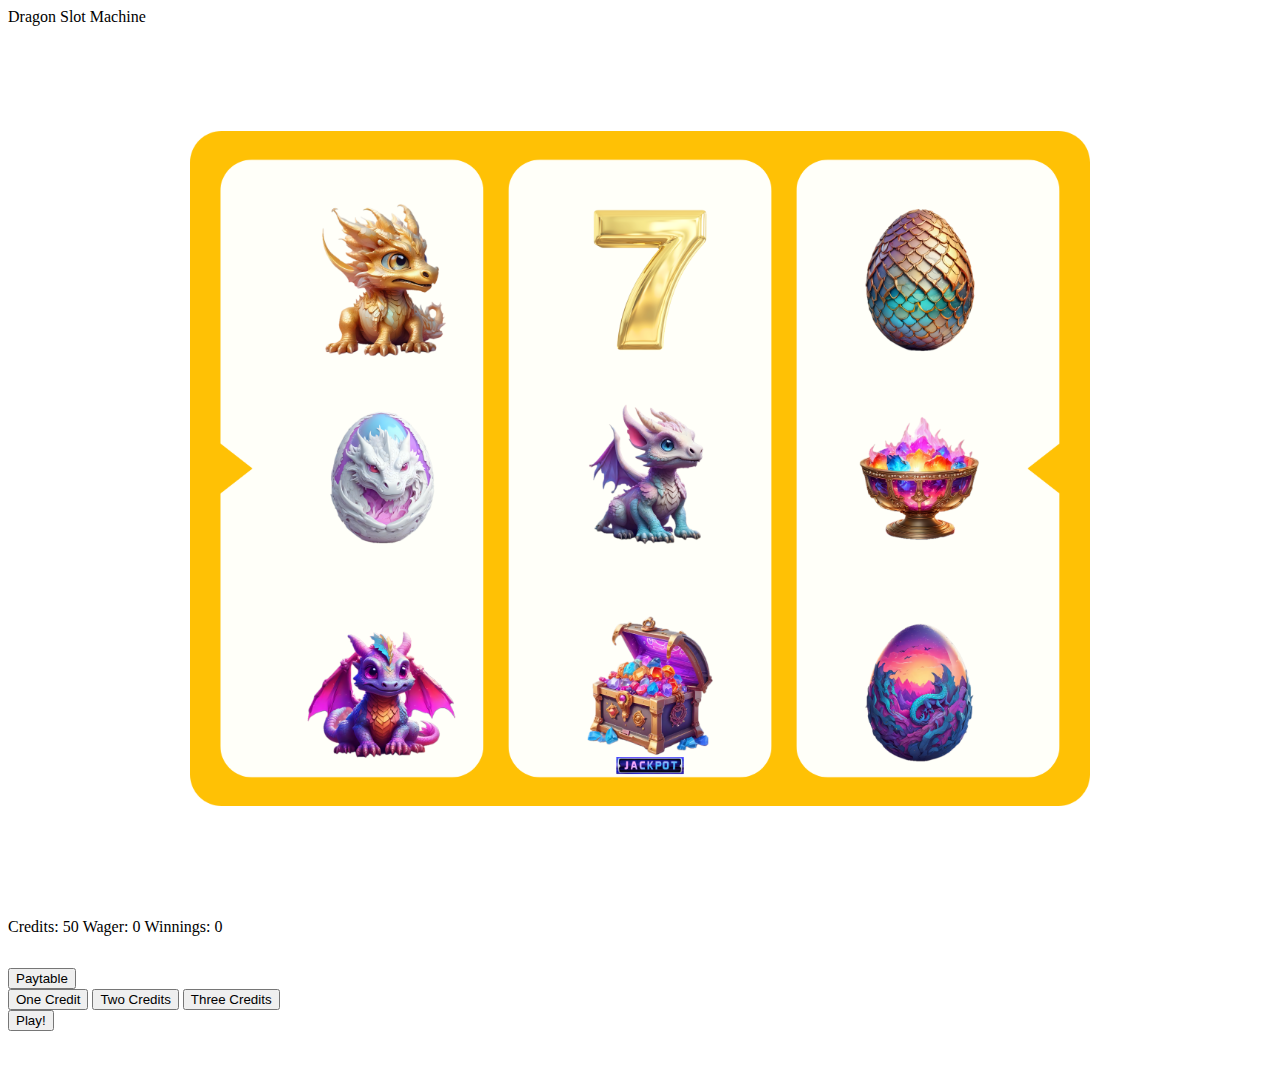
==== html/index.html @ e8eb136a "Paytable Modal" ====
<!DOCTYPE html>
<html lang="en">
<head>
    <meta charset="UTF-8">
    <meta name="viewport" content="width=device-width, initial-scale=1.0">
    <link rel="stylesheet" href="/css/style.css">
    <script src="/js/script.js" defer></script>
    <title>Dragon Slot Machine</title>
</head>
<body>
    <header>Dragon Slot Machine</header>
    <div id="slot-machine">
        <div id="reels">
            <div class="reel" id="reel-one">
                <div class="symbol" id="onetoptarget"></div>
                <div class="symbol" id="onemiddletarget"></div>
                <div class="symbol" id="onebottomtarget"></div>
            </div>
            <div class="reel" id="reel-two">
                <div class="symbol" id="twotoptarget"></div>
                <div class="symbol" id="twomiddletarget"></div>
                <div class="symbol" id="twobottomtarget"></div>
            </div>
            <div class="reel" id="reel-three">
                <div class="symbol" id="threetoptarget"></div>
                <div class="symbol" id="threemiddletarget"></div>
                <div class="symbol" id="threebottomtarget"></div>
            </div>
        </div>
    </div>
    <div id="credits">
        <p class="display">Credits:</p>
        <div class="display" id="creditstarget"></div>
        <p class="display">Wager:</p>
        <div class="display" id="wagertarget"></div>
        <p class="display">Winnings:</p>
        <div class="display" id="winningstarget"></div>
    </div>
    <div id="buttons">
        <div id="paytable-modal">
            <button id="open-paytable">Paytable</button>
        </div>
        <div id="make-wager">
            <button class="wager" id="one-credit">One Credit</button>
            <button class="wager" id="two-credit">Two Credits</button>
            <button class="wager" id="three-credit">Three Credits</button>
        </div>
        <div id="play-game">
            <button id="trigger-round">Play!</button>
        </div>
    </div>
    <div class="paytable">
        <img src="../images/paytable.png"/>
        <div id="close">+</div>
    </div>
</body>
</html>
---- css/style.css ----
body {
    display: grid;
    grid-template-areas: 
      'header header header'
      'machine machine machine'
      'credits credits credits'
      'buttons buttons buttons';
    grid-template-rows: 10px 900px 50px 50px 50px;
}

header {
    grid-area: header;
}

#slot-machine {
    grid-area: machine;
    background-image: url(../images/slot-screen.png);
    background-size: 900px;
    background-repeat: no-repeat;
    background-position-x: center;
    background-position-y: center;
}

.symbol>img {
    height: 200px;
}

#onetoptarget {
    position: absolute;
    top: 20%;
    left: 22%;
}

#onemiddletarget {
    position: absolute;
    top: 42%;
    left: 22%;
}

#onebottomtarget {
    position: absolute;
    top: 66%;
    left: 22%;
}

#twotoptarget {
    position: absolute;
    top: 20%;
    left: 43%;
}

#twomiddletarget {
    position: absolute;
    top: 42%;
    left: 43%;
}

#twobottomtarget {
    position: absolute;
    top: 66%;
    left: 43%;
}

#threetoptarget {
    position: absolute;
    top: 20%;
    left: 64%;
}

#threemiddletarget {
    position: absolute;
    top: 42%;
    left: 64%;
}

#threebottomtarget {
    position: absolute;
    top: 66%;
    left: 64%;
}

#credits {
    grid-area: credits;
}

.display {
    display: inline;
}

#buttons {
    grid-area: buttons;
}

.paytable {
    width: 100%;
    height: 100%;
    position: absolute;
    display: flex;
    justify-content: center;
    align-items: center;
    display: none;
}

.paytable-content {
    height: 1000px;
    text-align: center;
    position: relative;
}

.paytable>img {
    height: 1000px;
}

#close {
    position: absolute;
    color: black;
    top: 60px;
    right: 60px;
    font-size: 40px;
    font-weight: bolder;
    transform: rotate(45deg);
    cursor: default;
}
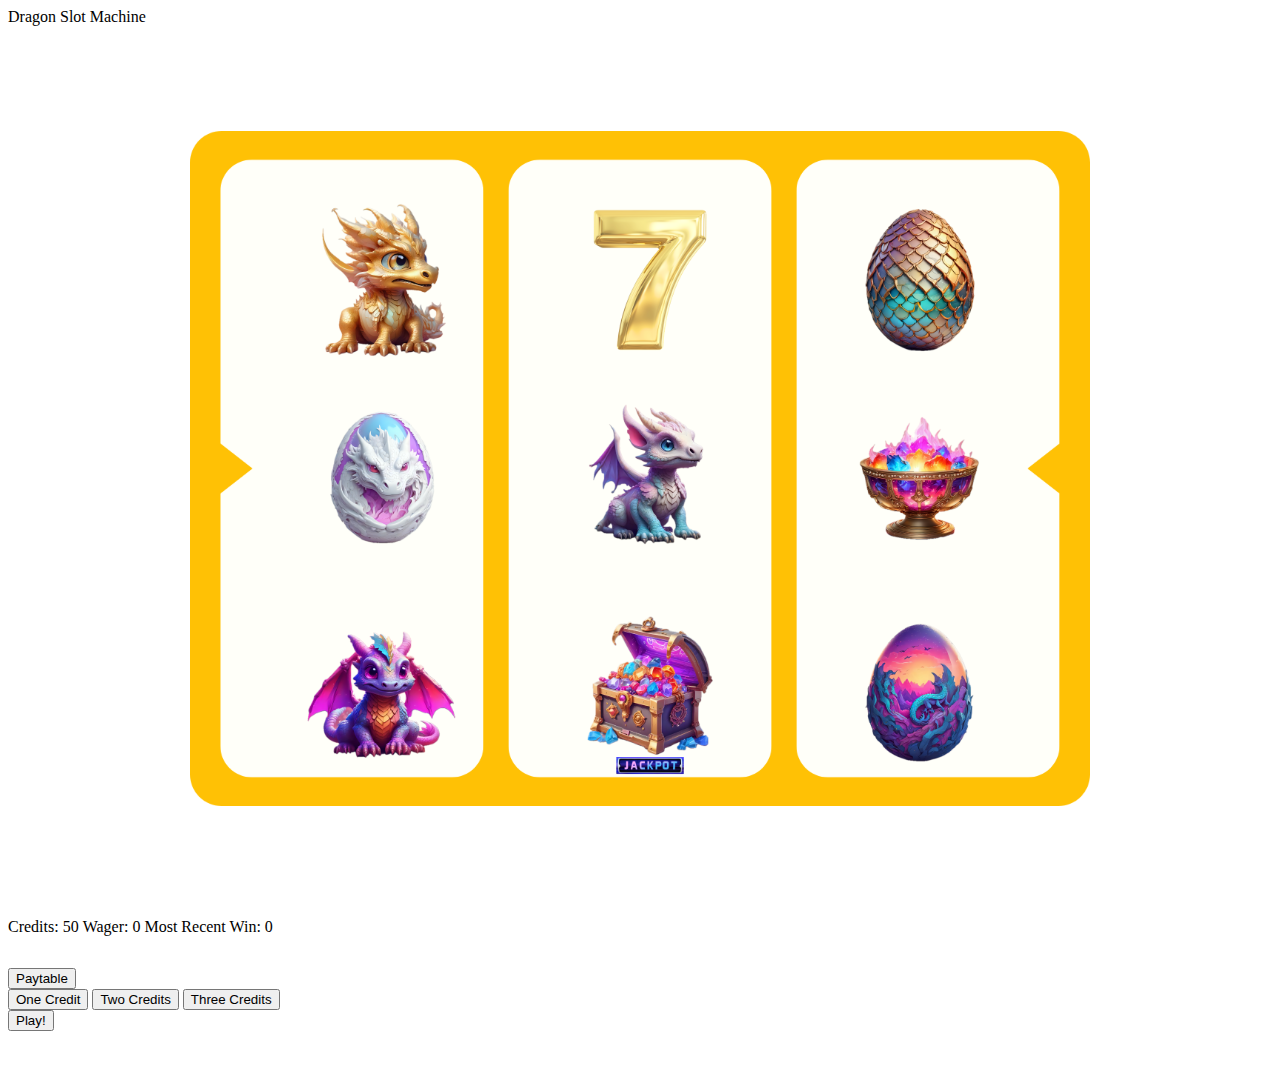
==== commit 058712ac: "Debug compareMiddles function" ====
--- a/html/index.html
+++ b/html/index.html
@@ -33,10 +33,10 @@
         <div class="display" id="creditstarget"></div>
         <p class="display">Wager:</p>
         <div class="display" id="wagertarget"></div>
-        <p class="display">Winnings:</p>
+        <p class="display">Most Recent Win:</p>
         <div class="display" id="winningstarget"></div>
     </div>
-    <div id="buttons">
+    <div id="gamebuttons">
         <div id="paytable-modal">
             <button id="open-paytable">Paytable</button>
         </div>
--- a/css/style.css
+++ b/css/style.css
@@ -10,6 +10,37 @@
 
 header {
     grid-area: header;
+}
+
+.paytable {
+    width: 100%;
+    height: 100%;
+    position: absolute;
+    display: flex;
+    justify-content: center;
+    align-items: center;
+    display: none;
+}
+
+.paytable-content {
+    height: 1000px;
+    text-align: center;
+    position: relative;
+}
+
+.paytable>img {
+    height: 1000px;
+}
+
+#close {
+    position: absolute;
+    color: black;
+    top: 60px;
+    right: 60px;
+    font-size: 40px;
+    font-weight: bolder;
+    transform: rotate(45deg);
+    cursor: default;
 }
 
 #slot-machine {
@@ -87,37 +118,6 @@
     display: inline;
 }
 
-#buttons {
+#gamebuttons {
     grid-area: buttons;
-}
-
-.paytable {
-    width: 100%;
-    height: 100%;
-    position: absolute;
-    display: flex;
-    justify-content: center;
-    align-items: center;
-    display: none;
-}
-
-.paytable-content {
-    height: 1000px;
-    text-align: center;
-    position: relative;
-}
-
-.paytable>img {
-    height: 1000px;
-}
-
-#close {
-    position: absolute;
-    color: black;
-    top: 60px;
-    right: 60px;
-    font-size: 40px;
-    font-weight: bolder;
-    transform: rotate(45deg);
-    cursor: default;
 }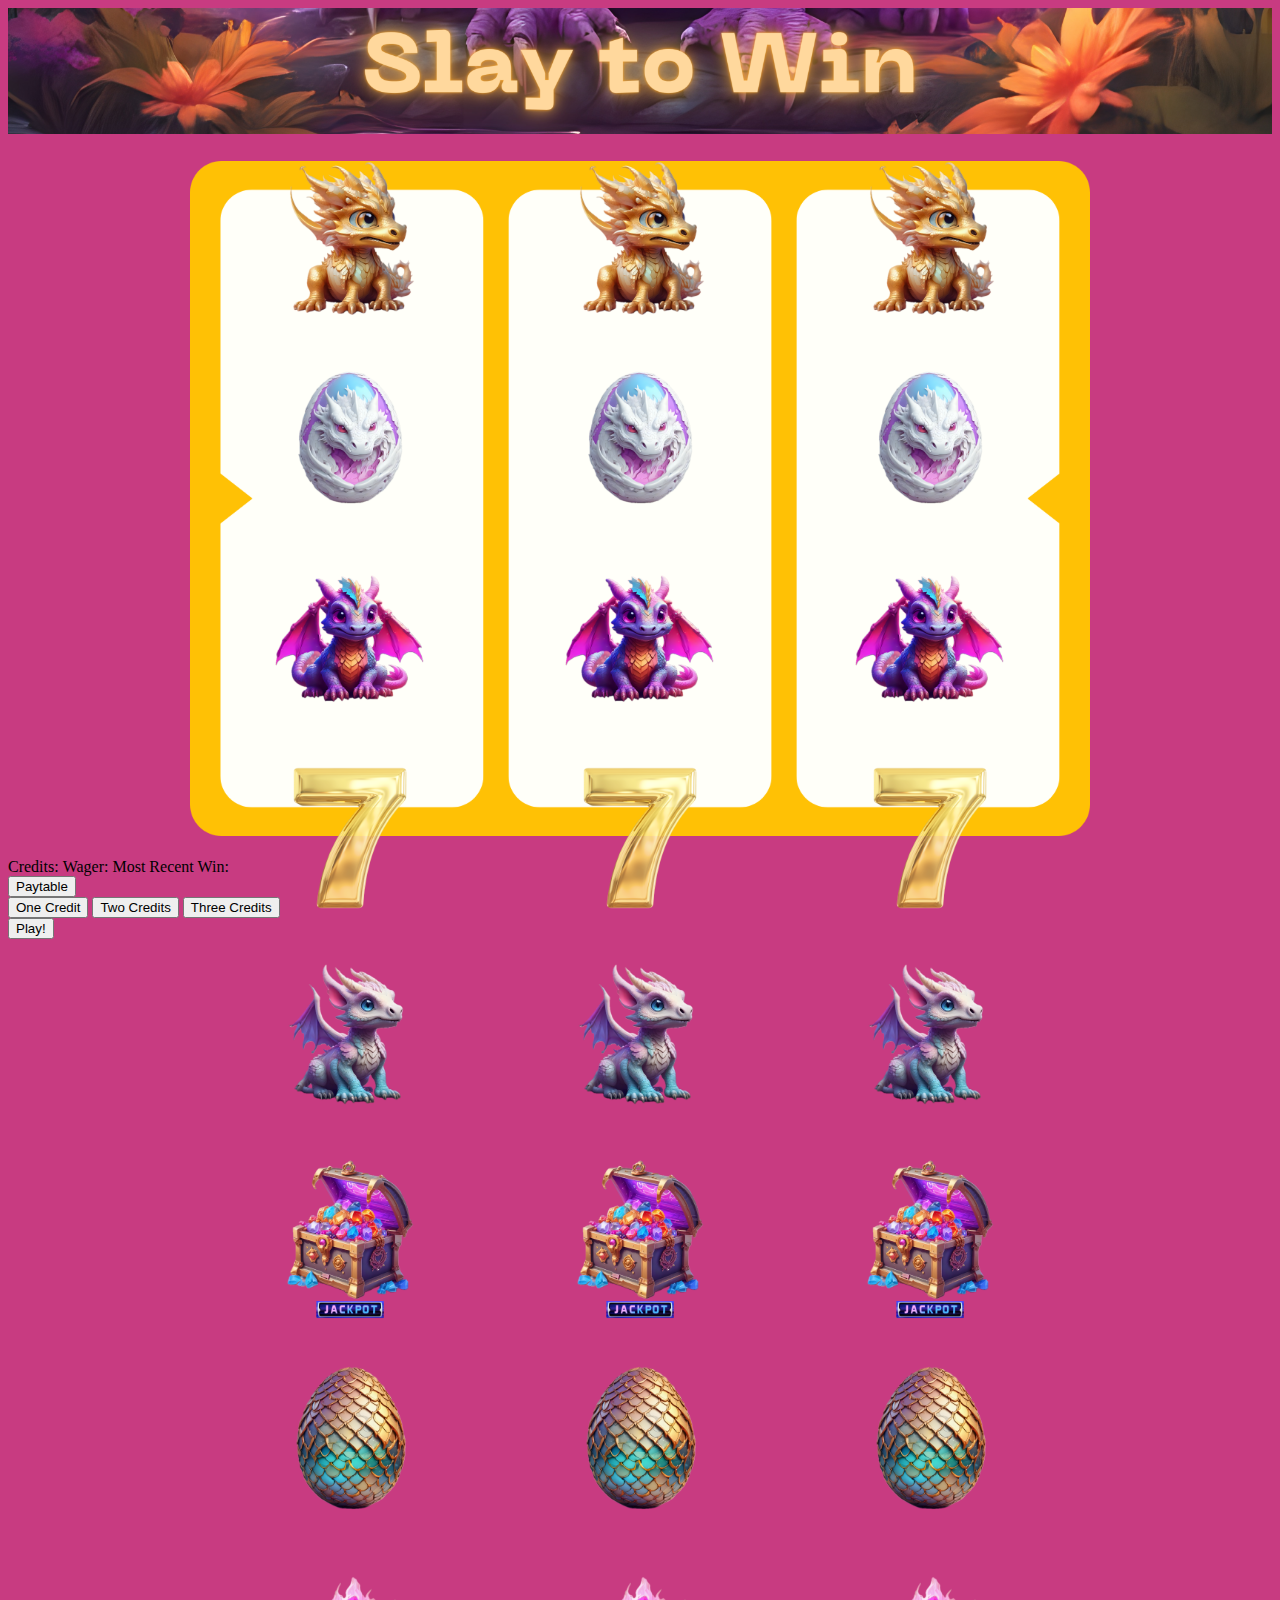
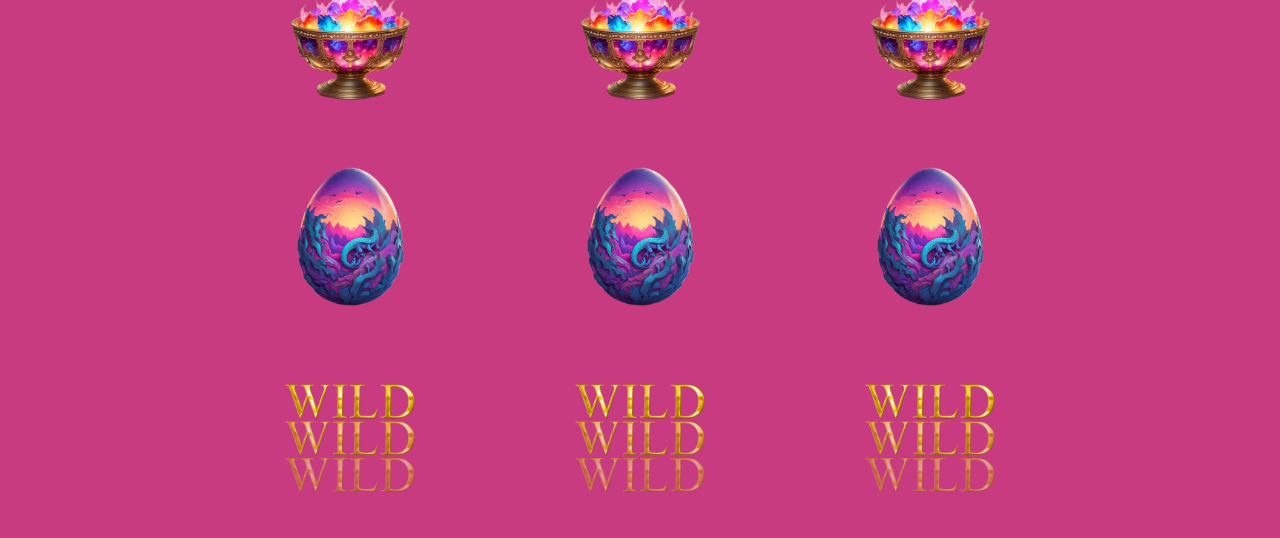
==== commit 8abbba76: "Style Page && Experiment with Animating Reels" ====
--- a/html/index.html
+++ b/html/index.html
@@ -8,24 +8,62 @@
     <title>Dragon Slot Machine</title>
 </head>
 <body>
-    <header>Dragon Slot Machine</header>
+    <header>
+        <img id="title" src="../images/slay-to-win.png">
+    </header>
     <div id="slot-machine">
-        <div id="reels">
-            <div class="reel" id="reel-one">
+        <div class="reels">
+            <div id="reel-one">
+                <span><img class="symbols" src="../images/dragon-gold.png"></span>
+                <span><img class="symbols" src="../images/egg-white.png"></span>
+                <span><img class="symbols" src="../images/dragon-multi.png"></span>
+                <span><img class="symbols" src="../images/seven.png"></span>
+                <span><img class="symbols" src="../images/dragon-white.png"></span>
+                <span><img class="symbols" src="../images/jackpot.png"></span>
+                <span><img class="symbols" src="../images/egg-gold.png"></span>
+                <span><img class="symbols" src="../images/fire-bowl.png"></span>
+                <span><img class="symbols" src="../images/egg-multi.png"></span>
+                <span><img class="symbols" src="../images/wild.png"></span>
+            </div>
+            <div id="reel-two">
+                <span><img class="symbols" src="../images/dragon-gold.png"></span>
+                <span><img class="symbols" src="../images/egg-white.png"></span>
+                <span><img class="symbols" src="../images/dragon-multi.png"></span>
+                <span><img class="symbols" src="../images/seven.png"></span>
+                <span><img class="symbols" src="../images/dragon-white.png"></span>
+                <span><img class="symbols" src="../images/jackpot.png"></span>
+                <span><img class="symbols" src="../images/egg-gold.png"></span>
+                <span><img class="symbols" src="../images/fire-bowl.png"></span>
+                <span><img class="symbols" src="../images/egg-multi.png"></span>
+                <span><img class="symbols" src="../images/wild.png"></span>
+            </div>
+            <div id="reel-three">
+                <span><img class="symbols" src="../images/dragon-gold.png"></span>
+                <span><img class="symbols" src="../images/egg-white.png"></span>
+                <span><img class="symbols" src="../images/dragon-multi.png"></span>
+                <span><img class="symbols" src="../images/seven.png"></span>
+                <span><img class="symbols" src="../images/dragon-white.png"></span>
+                <span><img class="symbols" src="../images/jackpot.png"></span>
+                <span><img class="symbols" src="../images/egg-gold.png"></span>
+                <span><img class="symbols" src="../images/fire-bowl.png"></span>
+                <span><img class="symbols" src="../images/egg-multi.png"></span>
+                <span><img class="symbols" src="../images/wild.png"></span>
+            </div>
+            <!-- <div id="reel-one">
                 <div class="symbol" id="onetoptarget"></div>
                 <div class="symbol" id="onemiddletarget"></div>
                 <div class="symbol" id="onebottomtarget"></div>
             </div>
-            <div class="reel" id="reel-two">
+            <div id="reel-two">
                 <div class="symbol" id="twotoptarget"></div>
                 <div class="symbol" id="twomiddletarget"></div>
                 <div class="symbol" id="twobottomtarget"></div>
             </div>
-            <div class="reel" id="reel-three">
+            <div id="reel-three">
                 <div class="symbol" id="threetoptarget"></div>
                 <div class="symbol" id="threemiddletarget"></div>
                 <div class="symbol" id="threebottomtarget"></div>
-            </div>
+            </div> -->
         </div>
     </div>
     <div id="credits">
--- a/css/style.css
+++ b/css/style.css
@@ -1,62 +1,66 @@
 body {
-    display: grid;
-    grid-template-areas: 
-      'header header header'
-      'machine machine machine'
-      'credits credits credits'
-      'buttons buttons buttons';
-    grid-template-rows: 10px 900px 50px 50px 50px;
+    background-color: #c83b81;
 }
 
-header {
-    grid-area: header;
-}
-
-.paytable {
+#title {
     width: 100%;
-    height: 100%;
-    position: absolute;
-    display: flex;
-    justify-content: center;
-    align-items: center;
-    display: none;
-}
-
-.paytable-content {
-    height: 1000px;
-    text-align: center;
-    position: relative;
-}
-
-.paytable>img {
-    height: 1000px;
-}
-
-#close {
-    position: absolute;
-    color: black;
-    top: 60px;
-    right: 60px;
-    font-size: 40px;
-    font-weight: bolder;
-    transform: rotate(45deg);
-    cursor: default;
 }
 
 #slot-machine {
-    grid-area: machine;
     background-image: url(../images/slot-screen.png);
+    height: 80vh;
     background-size: 900px;
     background-repeat: no-repeat;
     background-position-x: center;
     background-position-y: center;
 }
 
-.symbol>img {
+.symbols {
     height: 200px;
 }
 
-#onetoptarget {
+
+.reels {
+    display: flex;
+    align-items: center;
+    justify-content: center;
+    overflow-y: hidden;
+}
+
+#reel-one span{
+   display: flex;
+   flex-direction: column;
+   text-align: left;
+   padding: 0 45px 0 45px;
+   animation: none;
+}
+
+#reel-two span{
+    display: flex;
+    flex-direction: column;
+    text-align: right;
+    padding: 0 45px 0 45px;
+    animation: none;
+}
+
+#reel-three span{
+    display: flex;
+    flex-direction: column;
+    text-align: right;
+    padding: 0 45px 0 45px;
+    animation: none;
+}
+  
+@keyframes spin {
+    from {
+        transform: translateY(0%)
+    }
+    to{
+        transform: translateY(-100%);
+    }
+}
+
+/* #onetoptarget {
     position: absolute;
     top: 20%;
     left: 22%;
@@ -108,16 +112,39 @@
     position: absolute;
     top: 66%;
     left: 64%;
-}
-
-#credits {
-    grid-area: credits;
-}
+} */
 
 .display {
     display: inline;
 }
 
-#gamebuttons {
-    grid-area: buttons;
+.paytable {
+    width: 100%;
+    height: 100%;
+    position: absolute;
+    display: flex;
+    justify-content: center;
+    align-items: center;
+    display: none;
+}
+
+.paytable-content {
+    height: 1000px;
+    text-align: center;
+    position: relative;
+}
+
+.paytable>img {
+    height: 1000px;
+}
+
+#close {
+    position: absolute;
+    color: black;
+    top: 60px;
+    right: 60px;
+    font-size: 40px;
+    font-weight: bolder;
+    transform: rotate(45deg);
+    cursor: default;
 }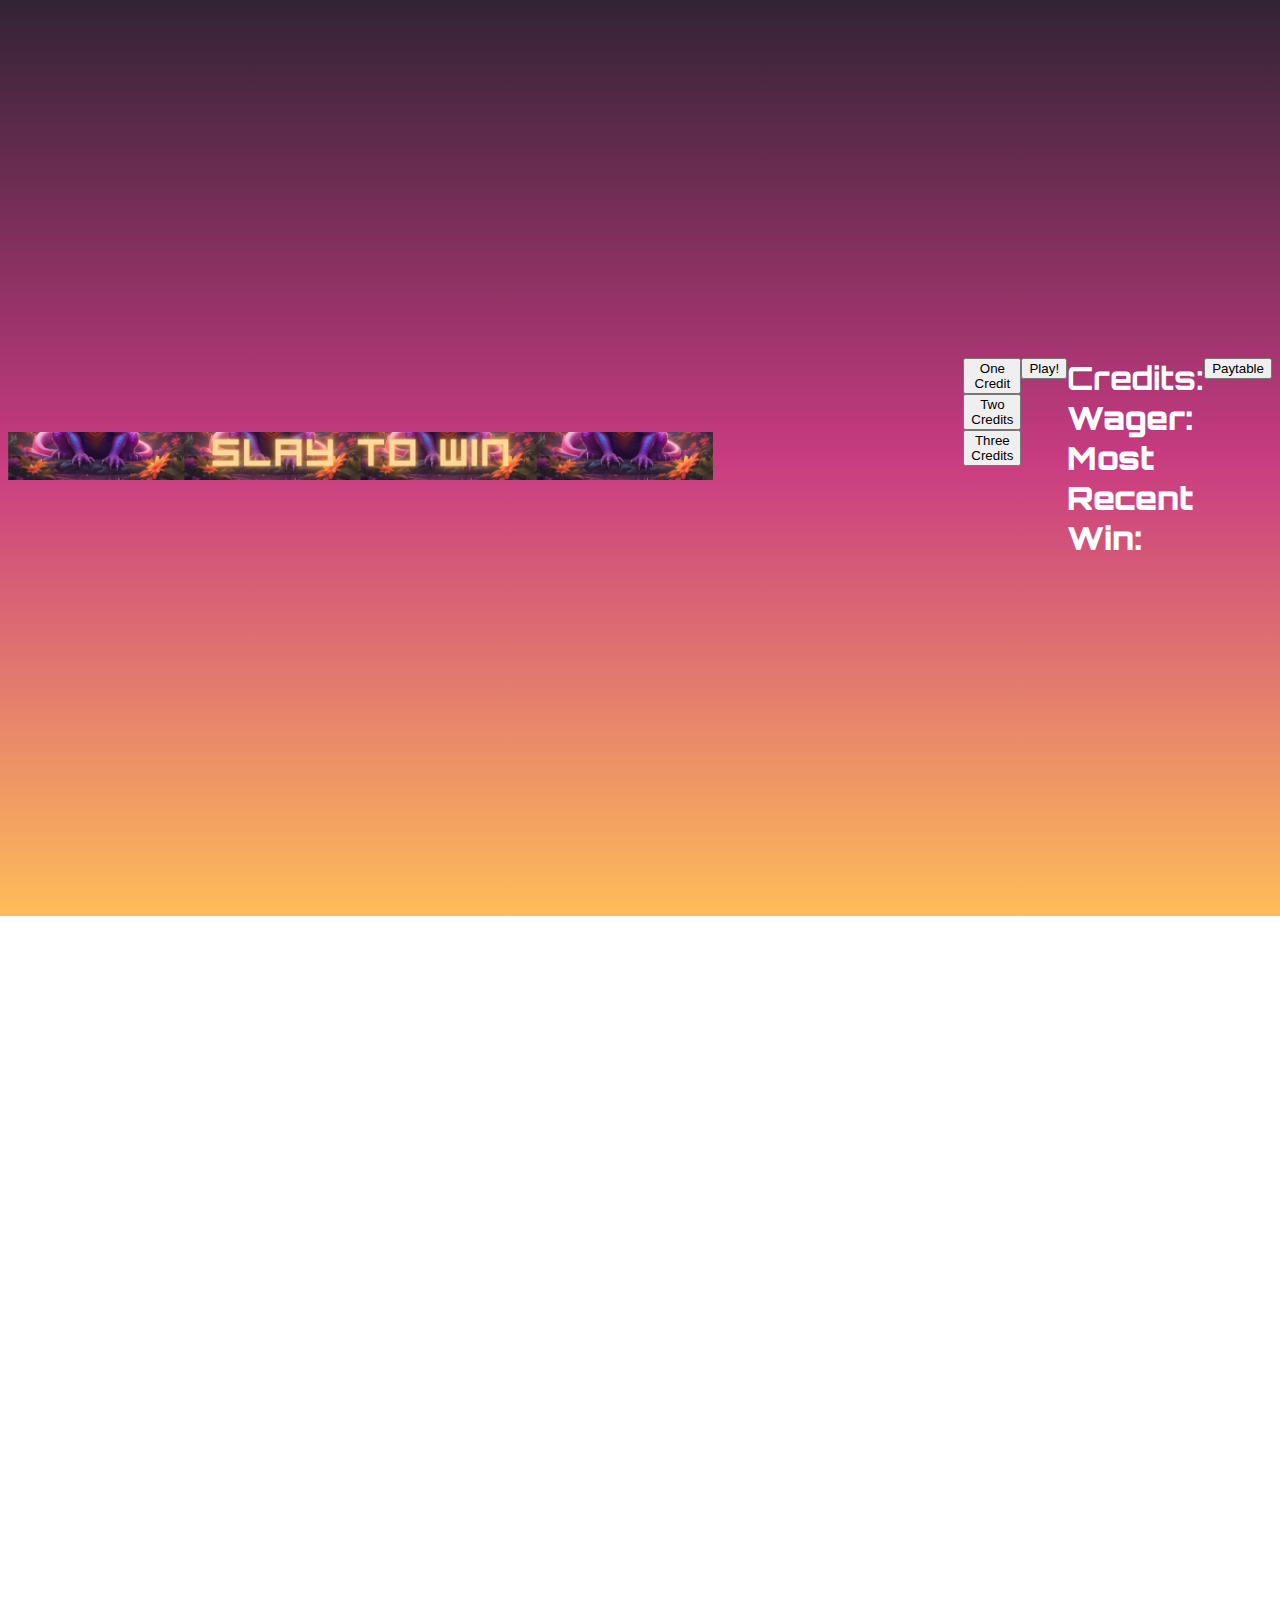
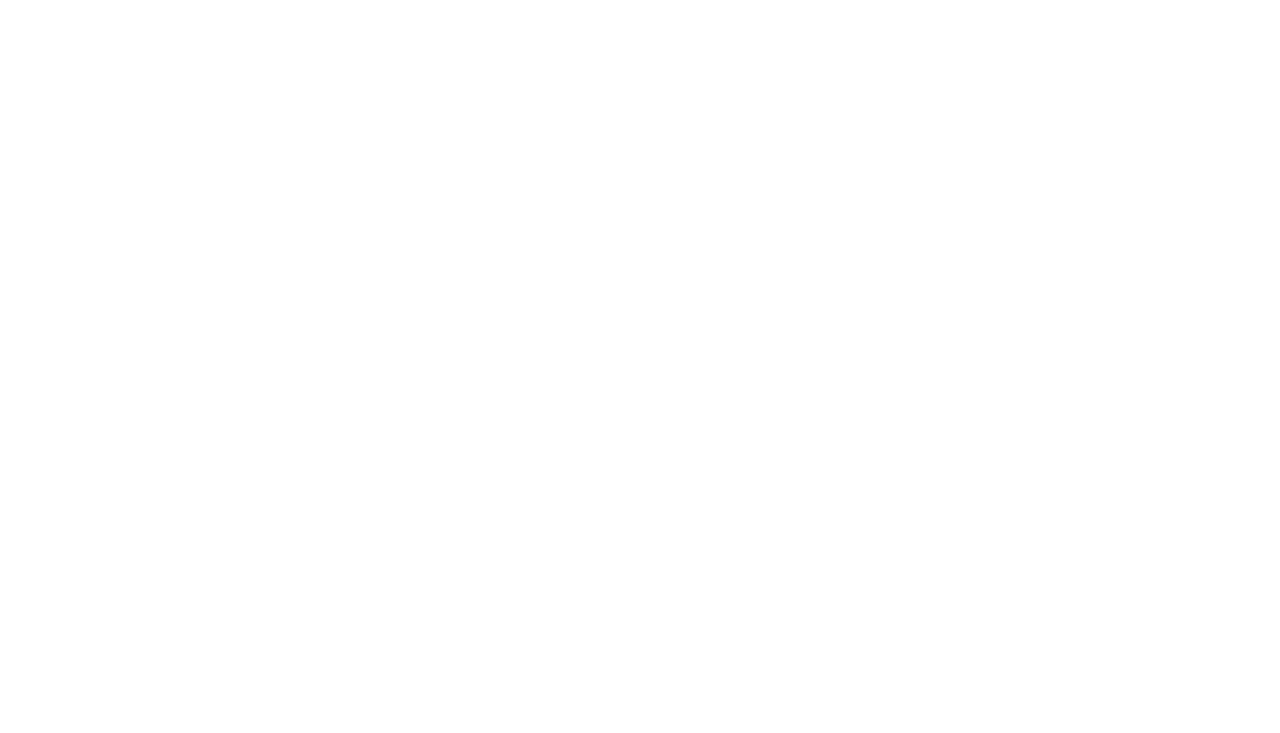
==== commit 020c4c74: "Rework reels in CSS and HTML && May need to revert back" ====
--- a/html/index.html
+++ b/html/index.html
@@ -5,79 +5,27 @@
     <meta name="viewport" content="width=device-width, initial-scale=1.0">
     <link rel="stylesheet" href="/css/style.css">
     <script src="/js/script.js" defer></script>
+    <link rel="preconnect" href="https://fonts.googleapis.com">
+<link rel="preconnect" href="https://fonts.gstatic.com" crossorigin>
+<link href="https://fonts.googleapis.com/css2?family=Julius+Sans+One&family=Orbitron:wght@400..900&family=Pixelify+Sans:wght@400..700&display=swap" rel="stylesheet">
     <title>Dragon Slot Machine</title>
 </head>
 <body>
     <header>
         <img id="title" src="../images/slay-to-win.png">
     </header>
-    <div id="slot-machine">
-        <div class="reels">
-            <div id="reel-one">
-                <span><img class="symbols" src="../images/dragon-gold.png"></span>
-                <span><img class="symbols" src="../images/egg-white.png"></span>
-                <span><img class="symbols" src="../images/dragon-multi.png"></span>
-                <span><img class="symbols" src="../images/seven.png"></span>
-                <span><img class="symbols" src="../images/dragon-white.png"></span>
-                <span><img class="symbols" src="../images/jackpot.png"></span>
-                <span><img class="symbols" src="../images/egg-gold.png"></span>
-                <span><img class="symbols" src="../images/fire-bowl.png"></span>
-                <span><img class="symbols" src="../images/egg-multi.png"></span>
-                <span><img class="symbols" src="../images/wild.png"></span>
-            </div>
-            <div id="reel-two">
-                <span><img class="symbols" src="../images/dragon-gold.png"></span>
-                <span><img class="symbols" src="../images/egg-white.png"></span>
-                <span><img class="symbols" src="../images/dragon-multi.png"></span>
-                <span><img class="symbols" src="../images/seven.png"></span>
-                <span><img class="symbols" src="../images/dragon-white.png"></span>
-                <span><img class="symbols" src="../images/jackpot.png"></span>
-                <span><img class="symbols" src="../images/egg-gold.png"></span>
-                <span><img class="symbols" src="../images/fire-bowl.png"></span>
-                <span><img class="symbols" src="../images/egg-multi.png"></span>
-                <span><img class="symbols" src="../images/wild.png"></span>
-            </div>
-            <div id="reel-three">
-                <span><img class="symbols" src="../images/dragon-gold.png"></span>
-                <span><img class="symbols" src="../images/egg-white.png"></span>
-                <span><img class="symbols" src="../images/dragon-multi.png"></span>
-                <span><img class="symbols" src="../images/seven.png"></span>
-                <span><img class="symbols" src="../images/dragon-white.png"></span>
-                <span><img class="symbols" src="../images/jackpot.png"></span>
-                <span><img class="symbols" src="../images/egg-gold.png"></span>
-                <span><img class="symbols" src="../images/fire-bowl.png"></span>
-                <span><img class="symbols" src="../images/egg-multi.png"></span>
-                <span><img class="symbols" src="../images/wild.png"></span>
-            </div>
-            <!-- <div id="reel-one">
-                <div class="symbol" id="onetoptarget"></div>
-                <div class="symbol" id="onemiddletarget"></div>
-                <div class="symbol" id="onebottomtarget"></div>
-            </div>
-            <div id="reel-two">
-                <div class="symbol" id="twotoptarget"></div>
-                <div class="symbol" id="twomiddletarget"></div>
-                <div class="symbol" id="twobottomtarget"></div>
-            </div>
-            <div id="reel-three">
-                <div class="symbol" id="threetoptarget"></div>
-                <div class="symbol" id="threemiddletarget"></div>
-                <div class="symbol" id="threebottomtarget"></div>
-            </div> -->
+    <div class="slot-machine">
+        <div class="reels" id="reel-one">
+            <div id="one"></div>
+        </div>
+        <div class="reels" id="reel-two">
+            <div id="two"></div>
+        </div>
+        <div class="reels" id="reel-three">
+            <div id="three"></div>
         </div>
     </div>
-    <div id="credits">
-        <p class="display">Credits:</p>
-        <div class="display" id="creditstarget"></div>
-        <p class="display">Wager:</p>
-        <div class="display" id="wagertarget"></div>
-        <p class="display">Most Recent Win:</p>
-        <div class="display" id="winningstarget"></div>
-    </div>
     <div id="gamebuttons">
-        <div id="paytable-modal">
-            <button id="open-paytable">Paytable</button>
-        </div>
         <div id="make-wager">
             <button class="wager" id="one-credit">One Credit</button>
             <button class="wager" id="two-credit">Two Credits</button>
@@ -86,10 +34,32 @@
         <div id="play-game">
             <button id="trigger-round">Play!</button>
         </div>
+        <div class="outcome">
+            <div id="outcome-content-win">
+                <h>WIN</h>
+                <div id="exit">+</div>
+            </div>
+            <div id="outcome-content-lose">
+                <h>LOSE</h>
+                <div id="exit">+</div>
+            </div>
+        </div>
+    <div id="credits">
+        <p class="display"><b>Credits:<b></p>
+        <div class="display" id="creditstarget"></div>
+        <p class="display">Wager:</p>
+        <div class="display" id="wagertarget"></div>
+        <p class="display">Most Recent Win:</p>
+        <div class="display" id="winningstarget"></div>
     </div>
-    <div class="paytable">
-        <img src="../images/paytable.png"/>
-        <div id="close">+</div>
+    <div id="paytable-modal">
+        <button id="open-paytable">Paytable</button>
+        <div class="paytable">
+            <div class="paytable-content">
+                <img src="../images/dragon-paytable.png"/>
+            </div>
+            <div id="close">+</div>
+        </div>
     </div>
 </body>
 </html>--- a/css/style.css
+++ b/css/style.css
@@ -1,118 +1,58 @@
 body {
-    background-color: #c83b81;
+    background-image: linear-gradient(#322335, #c83b81, #ffbd59);
+    background-repeat: no-repeat;
+    height: 100vh;
+    display: flex;
+    justify-content: center;
+    align-items: center;
 }
 
 #title {
     width: 100%;
 }
 
-#slot-machine {
-    background-image: url(../images/slot-screen.png);
-    height: 80vh;
-    background-size: 900px;
-    background-repeat: no-repeat;
-    background-position-x: center;
-    background-position-y: center;
+.slot-machine {
+    width: 750px;
+    height: 750px;
 }
 
-.symbols {
-    height: 200px;
+.reels {
+    width: 250px;
+    height: 750px;
+    justify-content: space-between;
 }
 
-
-.reels {
-    display: flex;
-    align-items: center;
-    justify-content: center;
-    overflow-y: hidden;
+#reel-one {
+    background-image: url("../images/reel-one");
+    background-position: 0 0;
 }
 
-#reel-one span{
-   display: flex;
-   flex-direction: column;
-   text-align: left;
-   padding: 0 45px 0 45px;
-   animation: none;
+#reel-two {
+    background-image: url("../images/reel-two");
+    background-position: 0 0;
 }
 
-#reel-two span{
+#reel-three {
+    background-image: url("../images/reel-three");
+    background-position: 0 0;
+}
+
+#gamebuttons {
+    display: inline-flex;
+    justify-content: flex-end;
+}
+
+.wager {
     display: flex;
     flex-direction: column;
-    text-align: right;
-    padding: 0 45px 0 45px;
-    animation: none;
 }
 
-#reel-three span{
-    display: flex;
-    flex-direction: column;
-    text-align: right;
-    padding: 0 45px 0 45px;
-    animation: none;
+#credits {
+    font-family: "orbitron";
+    text-align: left;
+    color: white;
+    font-size: xx-large;
 }
-  
-@keyframes spin {
-    from {
-        transform: translateY(0%)
-    }
-    to{
-        transform: translateY(-100%);
-    }
-}
-
-/* #onetoptarget {
-    position: absolute;
-    top: 20%;
-    left: 22%;
-}
-
-#onemiddletarget {
-    position: absolute;
-    top: 42%;
-    left: 22%;
-}
-
-#onebottomtarget {
-    position: absolute;
-    top: 66%;
-    left: 22%;
-}
-
-#twotoptarget {
-    position: absolute;
-    top: 20%;
-    left: 43%;
-}
-
-#twomiddletarget {
-    position: absolute;
-    top: 42%;
-    left: 43%;
-}
-
-#twobottomtarget {
-    position: absolute;
-    top: 66%;
-    left: 43%;
-}
-
-#threetoptarget {
-    position: absolute;
-    top: 20%;
-    left: 64%;
-}
-
-#threemiddletarget {
-    position: absolute;
-    top: 42%;
-    left: 64%;
-}
-
-#threebottomtarget {
-    position: absolute;
-    top: 66%;
-    left: 64%;
-} */
 
 .display {
     display: inline;
@@ -134,7 +74,7 @@
     position: relative;
 }
 
-.paytable>img {
+.paytable-content>img {
     height: 1000px;
 }
 
@@ -147,4 +87,35 @@
     font-weight: bolder;
     transform: rotate(45deg);
     cursor: default;
+}
+
+#outcome-content-win {
+    width: 100%;
+    height: 100%;
+    position: absolute;
+    display: flex;
+    justify-content: center;
+    align-items: center;
+    display: none;
+}
+
+#outcome-content-lose {
+    width: 100%;
+    height: 100%;
+    position: absolute;
+    display: flex;
+    justify-content: center;
+    align-items: center;
+    display: none;
+}
+
+#exit {
+    position: absolute;
+    color: black;
+    top: 60px;
+    right: 60px;
+    font-size: 40px;
+    font-weight: bolder;
+    transform: rotate(45deg);
+    cursor: default;
 }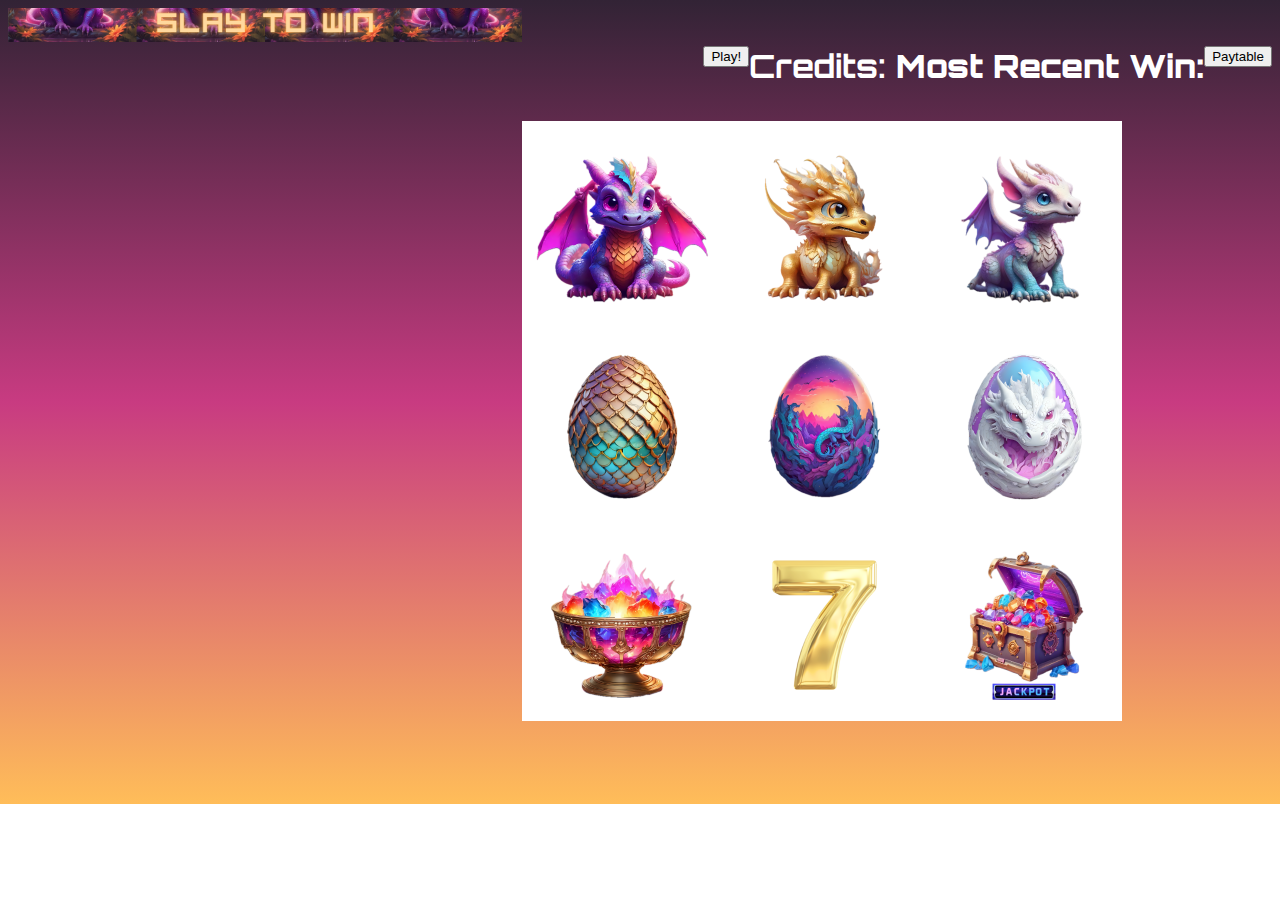
==== commit 0a2ebf44: "Establish scrolling animation && Rework related functions" ====
--- a/html/index.html
+++ b/html/index.html
@@ -26,31 +26,31 @@
         </div>
     </div>
     <div id="gamebuttons">
-        <div id="make-wager">
+        <!-- <div id="make-wager">
             <button class="wager" id="one-credit">One Credit</button>
             <button class="wager" id="two-credit">Two Credits</button>
             <button class="wager" id="three-credit">Three Credits</button>
-        </div>
+        </div> -->
         <div id="play-game">
             <button id="trigger-round">Play!</button>
-        </div>
-        <div class="outcome">
-            <div id="outcome-content-win">
-                <h>WIN</h>
-                <div id="exit">+</div>
-            </div>
-            <div id="outcome-content-lose">
-                <h>LOSE</h>
-                <div id="exit">+</div>
-            </div>
         </div>
     <div id="credits">
         <p class="display"><b>Credits:<b></p>
         <div class="display" id="creditstarget"></div>
-        <p class="display">Wager:</p>
-        <div class="display" id="wagertarget"></div>
+        <!-- <p class="display">Wager:</p>
+        <div class="display" id="wagertarget"></div> -->
         <p class="display">Most Recent Win:</p>
         <div class="display" id="winningstarget"></div>
+    </div>
+    <div class="outcome">
+        <div id="outcome-content-win">
+            <h>WIN</h>
+            <div id="exit">+</div>
+        </div>
+        <div id="outcome-content-lose">
+            <h>LOSE</h>
+            <div id="exit">+</div>
+        </div>
     </div>
     <div id="paytable-modal">
         <button id="open-paytable">Paytable</button>
--- a/css/style.css
+++ b/css/style.css
@@ -1,53 +1,90 @@
 body {
     background-image: linear-gradient(#322335, #c83b81, #ffbd59);
     background-repeat: no-repeat;
-    height: 100vh;
-    display: flex;
-    justify-content: center;
-    align-items: center;
+    display: grid;
+    grid-area: 
+    header header header header header,
+    screen screen screen buttons buttons,
+    screen screen screen buttons buttons,
+    display display display display display
 }
 
 #title {
+    grid-area: header;
     width: 100%;
 }
 
 .slot-machine {
+    grid-area: screen;
+    display: flex;
     width: 750px;
     height: 750px;
+    align-items: center;
 }
 
 .reels {
-    width: 250px;
-    height: 750px;
+    background-color: white;
+    display: inline-flex;
+    width: 200px;
+    height: 600px;
     justify-content: space-between;
 }
 
 #reel-one {
-    background-image: url("../images/reel-one");
-    background-position: 0 0;
+    background-image: url(../images/reel-one.png);
+    background-size: 200px;
+    background-repeat: repeat-y;
+    background-position-x: 0;
+    background-position-y: 0;
+    animation-name: spinReel;
+    animation-duration: 6s;
 }
 
 #reel-two {
-    background-image: url("../images/reel-two");
-    background-position: 0 0;
+    background-image: url(../images/reel-two.png);
+    background-size: 200px;
+    background-repeat: repeat-y;
+    background-position-x: 0;
+    background-position-y: 0;
+    animation-name: spinReel;
+    animation-duration: 6s;
+    animation-delay: .5s;
 }
 
 #reel-three {
-    background-image: url("../images/reel-three");
-    background-position: 0 0;
+    background-image: url(../images/reel-three.png);
+    background-size: 200px;
+    background-repeat: repeat-y;
+    background-position-x: 0;
+    background-position-y: 0;
+    animation-name: spinReel;
+    animation-duration: 6s;
+    animation-delay: 1s;
+}
+
+@keyframes spinReel {
+    0% {
+        background-position-y: 0
+    }
+    100% {
+        background-position-y: 1800px;
+    }
 }
 
 #gamebuttons {
-    display: inline-flex;
+    grid-area: buttons;
+    display: flex;
     justify-content: flex-end;
 }
 
 .wager {
+    grid-area: buttons;
     display: flex;
     flex-direction: column;
 }
 
 #credits {
+    grid-area: display;
     font-family: "orbitron";
     text-align: left;
     color: white;
@@ -59,6 +96,7 @@
 }
 
 .paytable {
+    grid-area: buttons;
     width: 100%;
     height: 100%;
     position: absolute;
@@ -90,6 +128,7 @@
 }
 
 #outcome-content-win {
+    grid-area: buttons;
     width: 100%;
     height: 100%;
     position: absolute;
@@ -100,6 +139,7 @@
 }
 
 #outcome-content-lose {
+    grid-area: buttons;
     width: 100%;
     height: 100%;
     position: absolute;
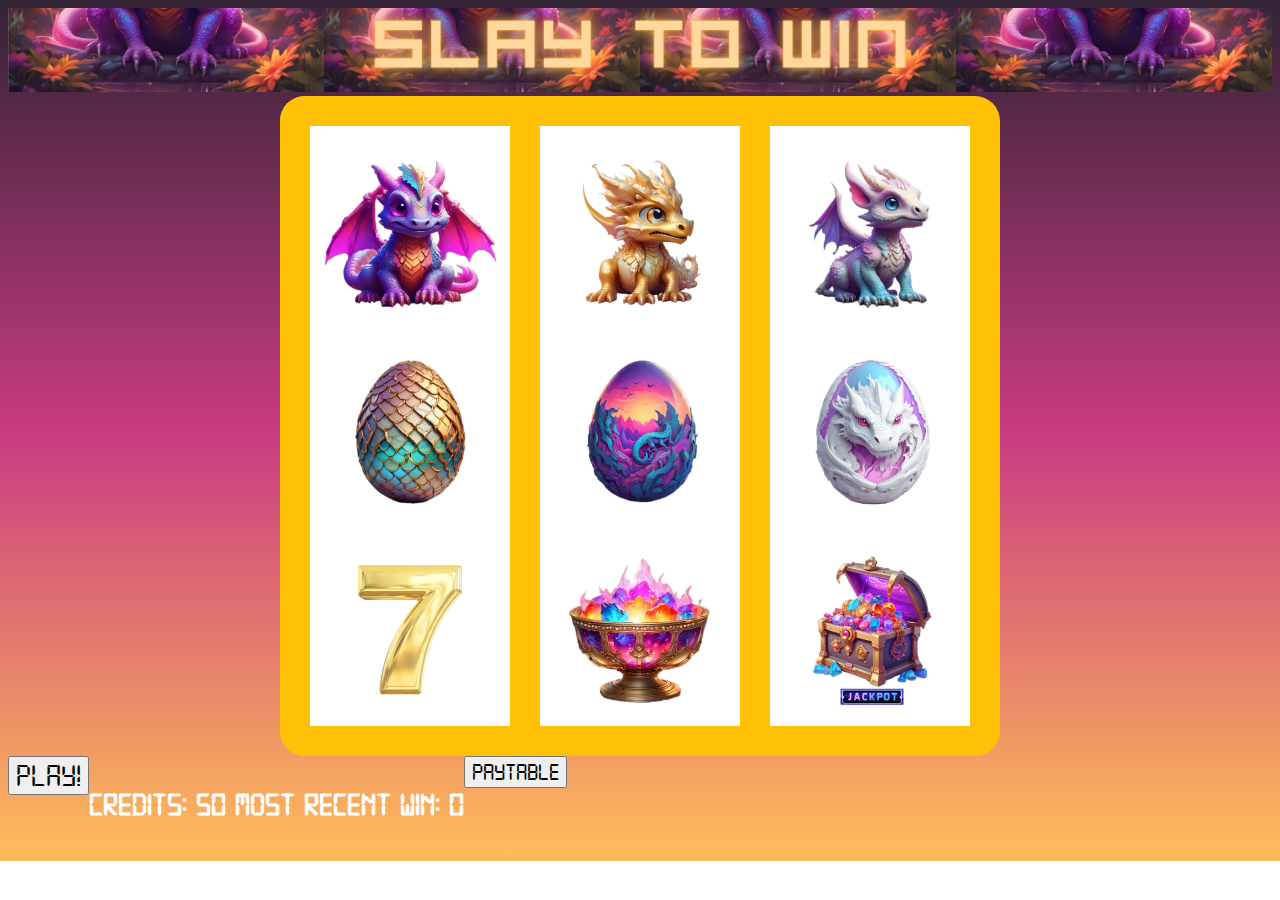
==== commit 8599d692: "Style page && Clean code" ====
--- a/html/index.html
+++ b/html/index.html
@@ -5,9 +5,6 @@
     <meta name="viewport" content="width=device-width, initial-scale=1.0">
     <link rel="stylesheet" href="/css/style.css">
     <script src="/js/script.js" defer></script>
-    <link rel="preconnect" href="https://fonts.googleapis.com">
-<link rel="preconnect" href="https://fonts.gstatic.com" crossorigin>
-<link href="https://fonts.googleapis.com/css2?family=Julius+Sans+One&family=Orbitron:wght@400..900&family=Pixelify+Sans:wght@400..700&display=swap" rel="stylesheet">
     <title>Dragon Slot Machine</title>
 </head>
 <body>
@@ -42,21 +39,21 @@
         <p class="display">Most Recent Win:</p>
         <div class="display" id="winningstarget"></div>
     </div>
-    <div class="outcome">
-        <div id="outcome-content-win">
-            <h>WIN</h>
-            <div id="exit">+</div>
+    <div class="outcome-modal">
+        <div id="win">
+            <h>YOU ARE ON FIRE!</h>
+            <div id="exitwin">+</div>
         </div>
-        <div id="outcome-content-lose">
-            <h>LOSE</h>
-            <div id="exit">+</div>
+        <div id="lose">
+            <h>YOU BURNED OUT, BETTER LUCK NEXT TIME.</h>
+            <div id="exitlose">+</div>
         </div>
     </div>
     <div id="paytable-modal">
         <button id="open-paytable">Paytable</button>
         <div class="paytable">
             <div class="paytable-content">
-                <img src="../images/dragon-paytable.png"/>
+                <img src="../images/dragon-paytable-amended.png"/>
             </div>
             <div id="close">+</div>
         </div>
--- a/css/style.css
+++ b/css/style.css
@@ -1,33 +1,37 @@
 body {
     background-image: linear-gradient(#322335, #c83b81, #ffbd59);
     background-repeat: no-repeat;
-    display: grid;
-    grid-area: 
-    header header header header header,
-    screen screen screen buttons buttons,
-    screen screen screen buttons buttons,
-    display display display display display
-}
-
-#title {
-    grid-area: header;
+    size: 100vh;
+    display: flexbox;
+}
+
+@font-face {
+    font-family: digital;
+    src: url(../fonts/digital.ttf);
+}
+
+@font-face {
+    font-family: orbitron;
+    src: url(../fonts/orbitron.ttf);
+}
+
+header>img {
+    display: flexbox;
     width: 100%;
 }
 
 .slot-machine {
-    grid-area: screen;
-    display: flex;
-    width: 750px;
-    height: 750px;
-    align-items: center;
+    display: flex;
+    align-items: center;
+    justify-content: center;
 }
 
 .reels {
-    background-color: white;
+    background-color: #ffc105;
     display: inline-flex;
     width: 200px;
     height: 600px;
-    justify-content: space-between;
+    border: 30px solid #ffc105;
 }
 
 #reel-one {
@@ -36,8 +40,9 @@
     background-repeat: repeat-y;
     background-position-x: 0;
     background-position-y: 0;
-    animation-name: spinReel;
-    animation-duration: 6s;
+    animation: none;
+    border-right: none;
+    border-radius: 25px 0 0 25px;
 }
 
 #reel-two {
@@ -46,9 +51,8 @@
     background-repeat: repeat-y;
     background-position-x: 0;
     background-position-y: 0;
-    animation-name: spinReel;
-    animation-duration: 6s;
-    animation-delay: .5s;
+    animation: none;
+    border-right: none;
 }
 
 #reel-three {
@@ -57,49 +61,123 @@
     background-repeat: repeat-y;
     background-position-x: 0;
     background-position-y: 0;
-    animation-name: spinReel;
-    animation-duration: 6s;
-    animation-delay: 1s;
-}
-
-@keyframes spinReel {
-    0% {
-        background-position-y: 0
-    }
-    100% {
-        background-position-y: 1800px;
+    animation: none;
+    border-radius: 0 25px 25px 0;
+}
+
+@keyframes spin-one {
+    0% {
+        background-position-y: 0
+    }
+    50% {
+
+    }
+    100% {
+        background-position-y: 4000px;
+    }
+}
+
+@keyframes spin-two {
+    0% {
+        background-position-y: 0
+    }
+    100% {
+        background-position-y: 4200px;
+    }
+}
+
+@keyframes spin-three {
+    0% {
+        background-position-y: 0
+    }
+    100% {
+        background-position-y: 4400px;
+    }
+}
+
+@keyframes spin-four {
+    0% {
+        background-position-y: 0
+    }
+    100% {
+        background-position-y: 4600px;
+    }
+}
+
+@keyframes spin-five {
+    0% {
+        background-position-y: 0
+    }
+    100% {
+        background-position-y: 4800px;
+    }
+}
+
+@keyframes spin-six {
+    0% {
+        background-position-y: 0
+    }
+    100% {
+        background-position-y: 5000px;
+    }
+}
+
+@keyframes spin-seven {
+    0% {
+        background-position-y: 0
+    }
+    100% {
+        background-position-y: 5200px;
+    }
+}
+
+@keyframes spin-eight {
+    0% {
+        background-position-y: 0
+    }
+    100% {
+        background-position-y: 5400px;
+    }
+}
+
+@keyframes spin-nine {
+    0% {
+        background-position-y: 0
+    }
+    100% {
+        background-position-y: 3800px;
     }
 }
 
 #gamebuttons {
-    grid-area: buttons;
-    display: flex;
-    justify-content: flex-end;
-}
-
-.wager {
-    grid-area: buttons;
-    display: flex;
-    flex-direction: column;
+    display: flex;
+}
+
+#trigger-round {
+    font-family: digital;
+    font-size: xx-large;
 }
 
 #credits {
-    grid-area: display;
-    font-family: "orbitron";
-    text-align: left;
+    font-family: "digital";
     color: white;
     font-size: xx-large;
 }
 
 .display {
-    display: inline;
+    display: inline-flex;
+}
+
+#open-paytable {
+    font-family: digital;
+    font-size: x-large
 }
 
 .paytable {
-    grid-area: buttons;
     width: 100%;
     height: 100%;
     position: absolute;
+    top: 0;
     display: flex;
     justify-content: center;
     align-items: center;
@@ -107,13 +185,13 @@
 }
 
 .paytable-content {
-    height: 1000px;
+    height: 50vh;
     text-align: center;
-    position: relative;
+    position: absolute;
 }
 
 .paytable-content>img {
-    height: 1000px;
+    height: 500px;
 }
 
 #close {
@@ -127,29 +205,48 @@
     cursor: default;
 }
 
-#outcome-content-win {
-    grid-area: buttons;
+#win {
     width: 100%;
     height: 100%;
     position: absolute;
+    font-family: digital;
+    color: #322335;
+    top: 50%;
+    left: 50%;
     display: flex;
     justify-content: center;
     align-items: center;
     display: none;
 }
 
-#outcome-content-lose {
-    grid-area: buttons;
+
+#exitwin {
+    position: absolute;
+    color: black;
+    top: 60px;
+    right: 60px;
+    font-size: 40px;
+    font-weight: bolder;
+    transform: rotate(45deg);
+    cursor: default;
+}
+
+
+#lose {
     width: 100%;
     height: 100%;
-    position: absolute;
+    position: static;
+    font-family: digital;
+    color: #322335;
+    top: 50%;
+    left: 50%;
     display: flex;
     justify-content: center;
     align-items: center;
     display: none;
 }
 
-#exit {
+#exitlose {
     position: absolute;
     color: black;
     top: 60px;
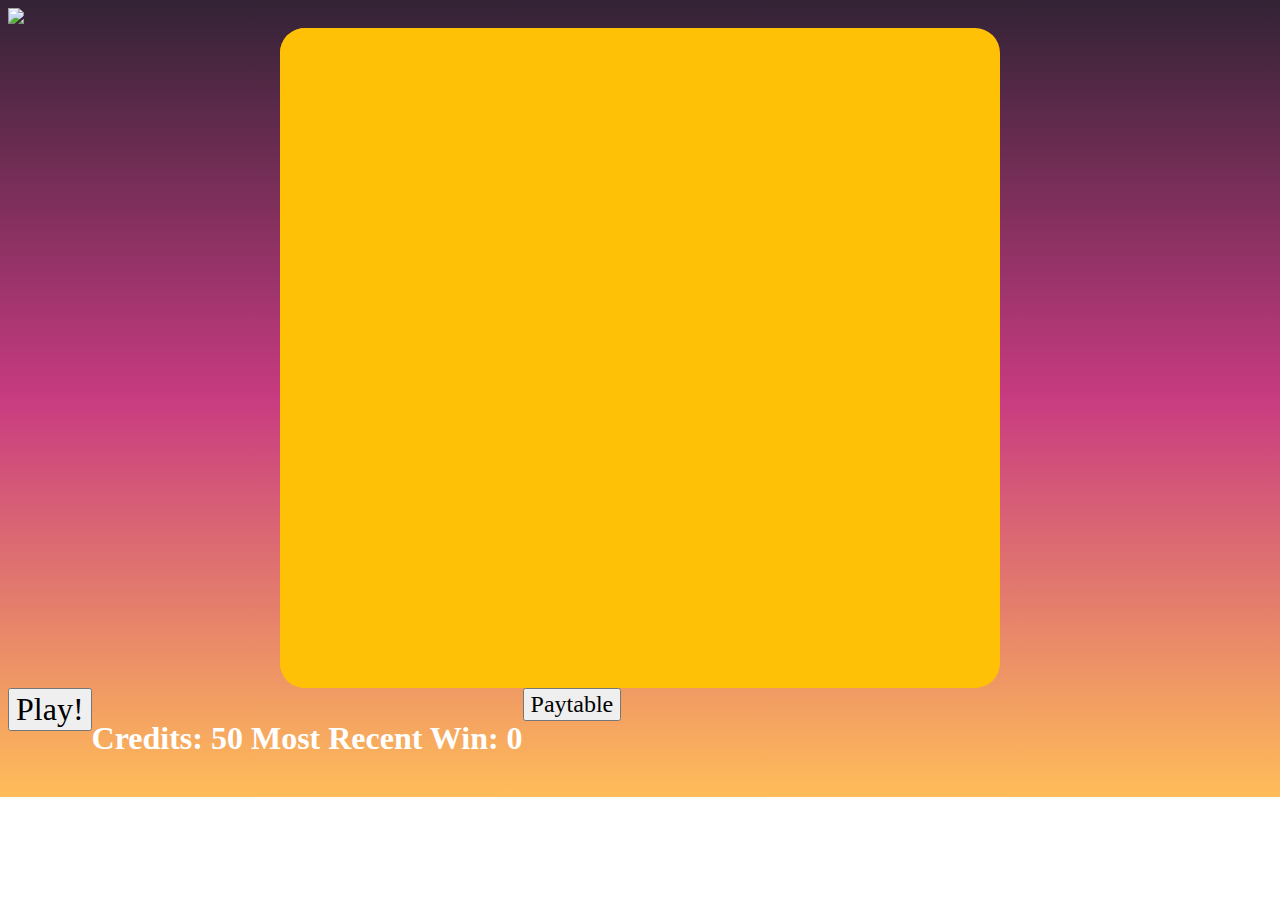
==== commit b3a98853: "Update paths to reflect HTML move && Update README" ====
--- a/html/index.html
+++ b/html/index.html
@@ -9,7 +9,7 @@
 </head>
 <body>
     <header>
-        <img id="title" src="../images/slay-to-win.png">
+        <img id="title" src="./images/slay-to-win.png">
     </header>
     <div class="slot-machine">
         <div class="reels" id="reel-one">
@@ -53,7 +53,7 @@
         <button id="open-paytable">Paytable</button>
         <div class="paytable">
             <div class="paytable-content">
-                <img src="../images/dragon-paytable-amended.png"/>
+                <img src="./images/dragon-paytable-amended.png"/>
             </div>
             <div id="close">+</div>
         </div>
--- a/css/style.css
+++ b/css/style.css
@@ -7,12 +7,12 @@
 
 @font-face {
     font-family: digital;
-    src: url(../fonts/digital.ttf);
+    src: url(./fonts/digital.ttf);
 }
 
 @font-face {
     font-family: orbitron;
-    src: url(../fonts/orbitron.ttf);
+    src: url(./fonts/orbitron.ttf);
 }
 
 header>img {
@@ -35,7 +35,7 @@
 }
 
 #reel-one {
-    background-image: url(../images/reel-one.png);
+    background-image: url(./images/reel-one.png);
     background-size: 200px;
     background-repeat: repeat-y;
     background-position-x: 0;
@@ -46,7 +46,7 @@
 }
 
 #reel-two {
-    background-image: url(../images/reel-two.png);
+    background-image: url(./images/reel-two.png);
     background-size: 200px;
     background-repeat: repeat-y;
     background-position-x: 0;
@@ -56,7 +56,7 @@
 }
 
 #reel-three {
-    background-image: url(../images/reel-three.png);
+    background-image: url(./images/reel-three.png);
     background-size: 200px;
     background-repeat: repeat-y;
     background-position-x: 0;
